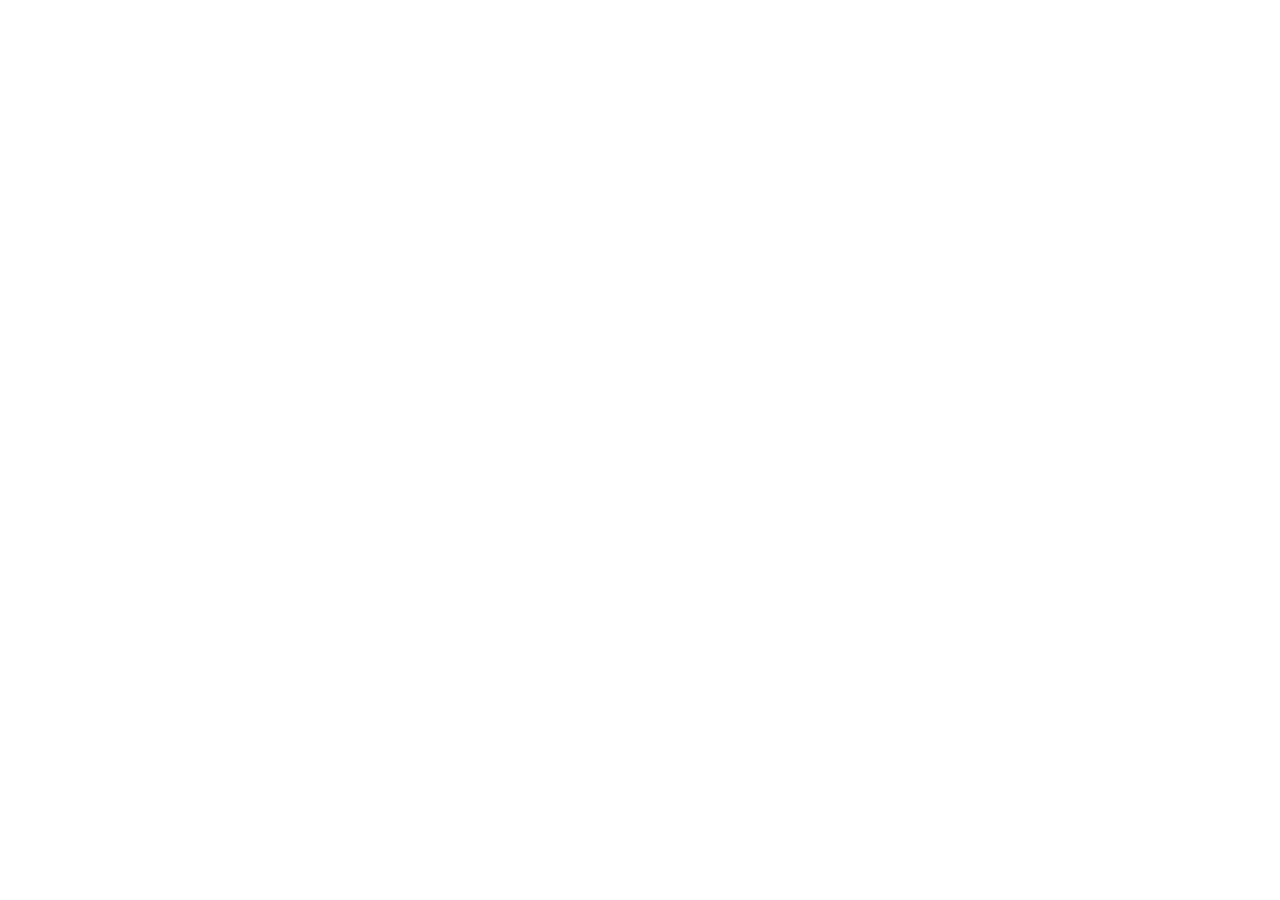
==== app/index.html @ 2b597468 "Create index.html" ====
<!DOCTYPE html>
<html lang="en">
<head>
    <meta charset="UTF-8">
    <meta name="viewport" content="width=device-width, initial-scale=1.0">
    <title>Pixel</title>
</head>
<body>
    <div class="colors">
        <div class="color red"></div>
        <div class="color blue"></div>
        <div class="color yellow"></div>
        <div class="color lime"></div>
        <div class="color pink"></div>
        <div class="color white"></div>
        <div class="color gray"></div>
        <div class="color cyan"></div>
    </div>

    <div class="container">

    </div>
</body>
</html>
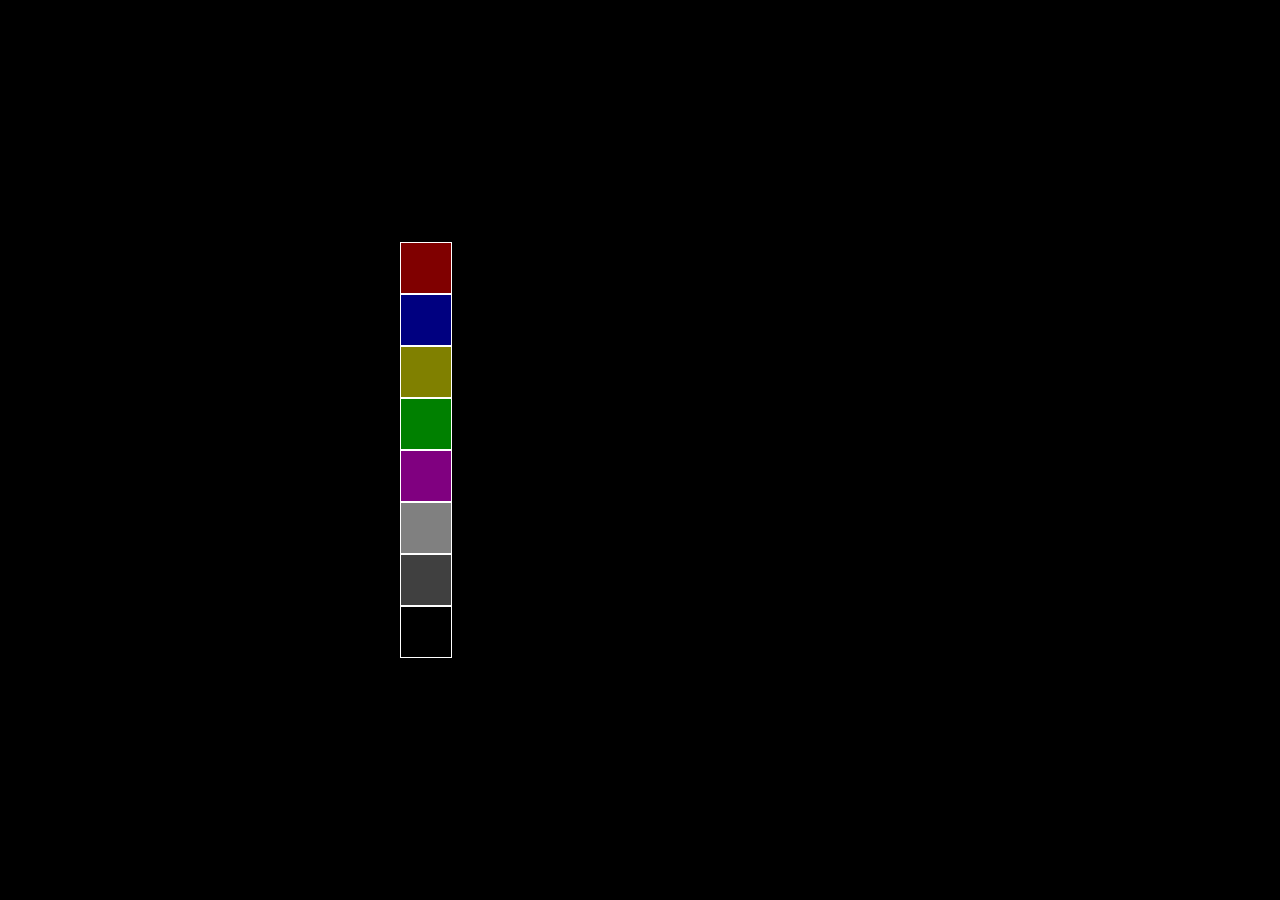
==== commit 96f8037b: "Update index.html" ====
--- a/app/index.html
+++ b/app/index.html
@@ -3,6 +3,8 @@
 <head>
     <meta charset="UTF-8">
     <meta name="viewport" content="width=device-width, initial-scale=1.0">
+    <link rel="stylesheet" href="style.css">
+    <script src="script.js"></script>
     <title>Pixel</title>
 </head>
 <body>
--- a/app/style.css
+++ b/app/style.css
@@ -0,0 +1,98 @@
+body {
+    width: 100vw;
+    height: 100vh;
+    margin: 0;
+    padding: 0;
+    background-color: rgb(0, 0, 0);
+    align-items: center;
+    display: flex;
+    justify-content: center
+}
+
+.cell {
+    height: 50px;
+    width: 50px;
+    border: 1.5px solid rgb(255, 255, 255);
+}
+
+.color {
+    height: 50px;
+    width: 50px;
+    border: 1.5px solid rgb(255, 255, 255);
+}
+
+.container {
+    display: grid;
+    grid-template-columns: repeat(8, 50px);
+}
+
+.colors {
+    display: grid;
+    grid-template-columns: repeat(1, 50px);
+    float: left;
+    padding-right: 30px
+}
+
+.red {
+    background-color: rgba(255, 0, 0, 0.5);
+}
+
+.red.active {
+    background-color: rgba(255, 0, 0, 1);
+}
+
+.blue {
+    background-color: rgba(0, 0, 255, 0.5);
+}
+
+.blue.active {
+    background-color: rgba(0, 0, 255, 1);
+}
+
+.yellow {
+    background-color: rgba(255, 255, 0, 0.5);
+}
+
+.yellow.active {
+    background-color: rgba(255, 255, 0, 1);
+}
+
+.lime {
+    background-color: rgba(0, 255, 0, 0.5);
+}
+
+.lime.active {
+    background-color: rgba(0, 255, 0, 1);
+}
+
+.pink {
+    background-color: rgba(255, 0, 255, 0.5);
+}
+
+.pink.active {
+    background-color: rgba(255, 0, 255, 1);
+}
+
+.white {
+    background-color: rgba(255, 255, 255, 0.5);
+}
+
+.white.active {
+    background-color: rgba(255, 255, 255, 1);
+}
+
+.gray {
+    background-color: rgba(128, 128, 128, 0.5);
+}
+
+.gray.active {
+    background-color: rgba(128, 128, 128, 1);
+}
+
+.cyan {
+    background-color: rgba(0, 0, 0, 0.5);
+}
+
+.cyan.active {
+    background-color: rgba(0, 0, 0, 1);
+}
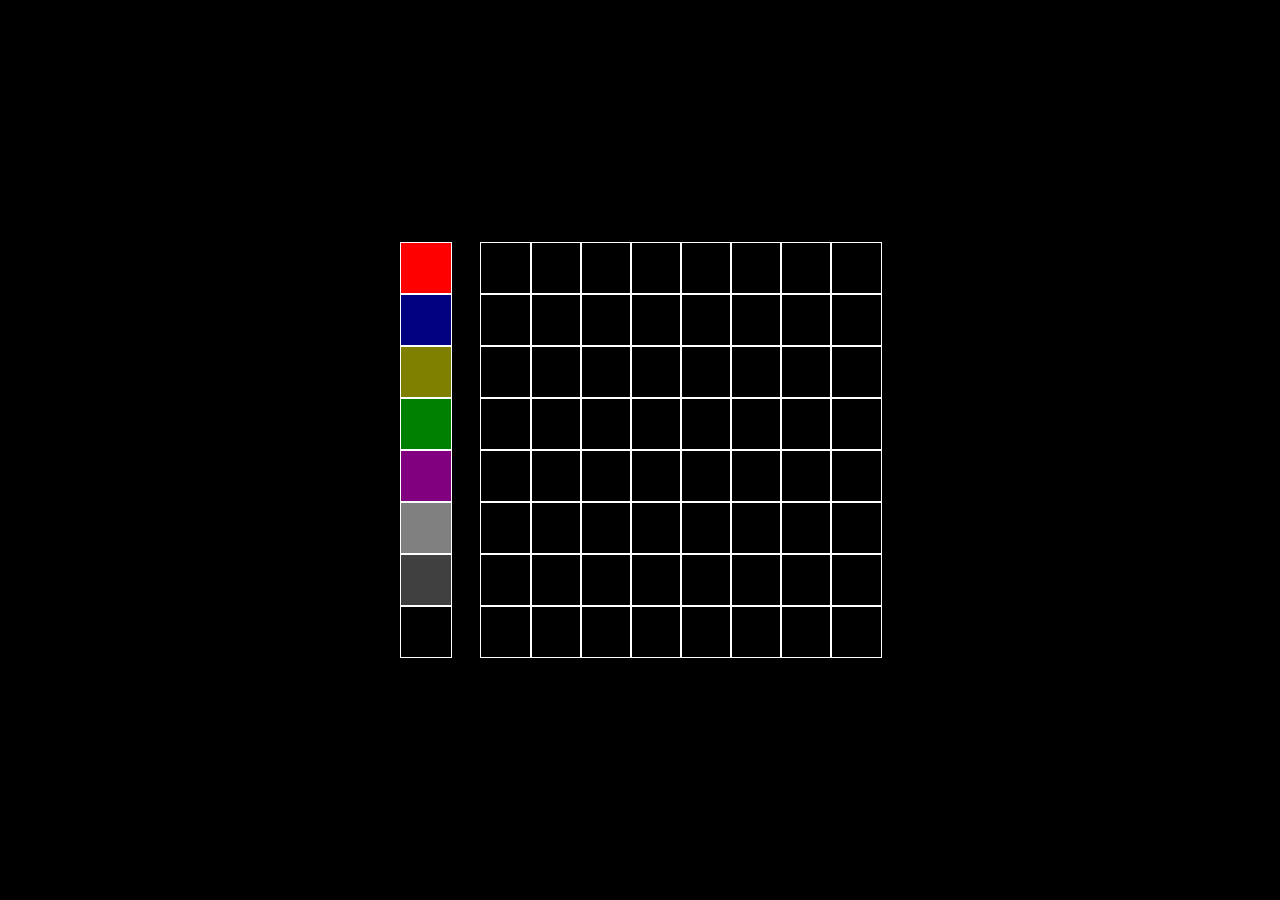
==== commit 7f75fe13: "Update index.html" ====
--- a/app/index.html
+++ b/app/index.html
@@ -4,7 +4,6 @@
     <meta charset="UTF-8">
     <meta name="viewport" content="width=device-width, initial-scale=1.0">
     <link rel="stylesheet" href="style.css">
-    <script src="script.js"></script>
     <title>Pixel</title>
 </head>
 <body>
@@ -22,5 +21,7 @@
     <div class="container">
 
     </div>
+
+     <script src="script.js"></script>
 </body>
 </html>
